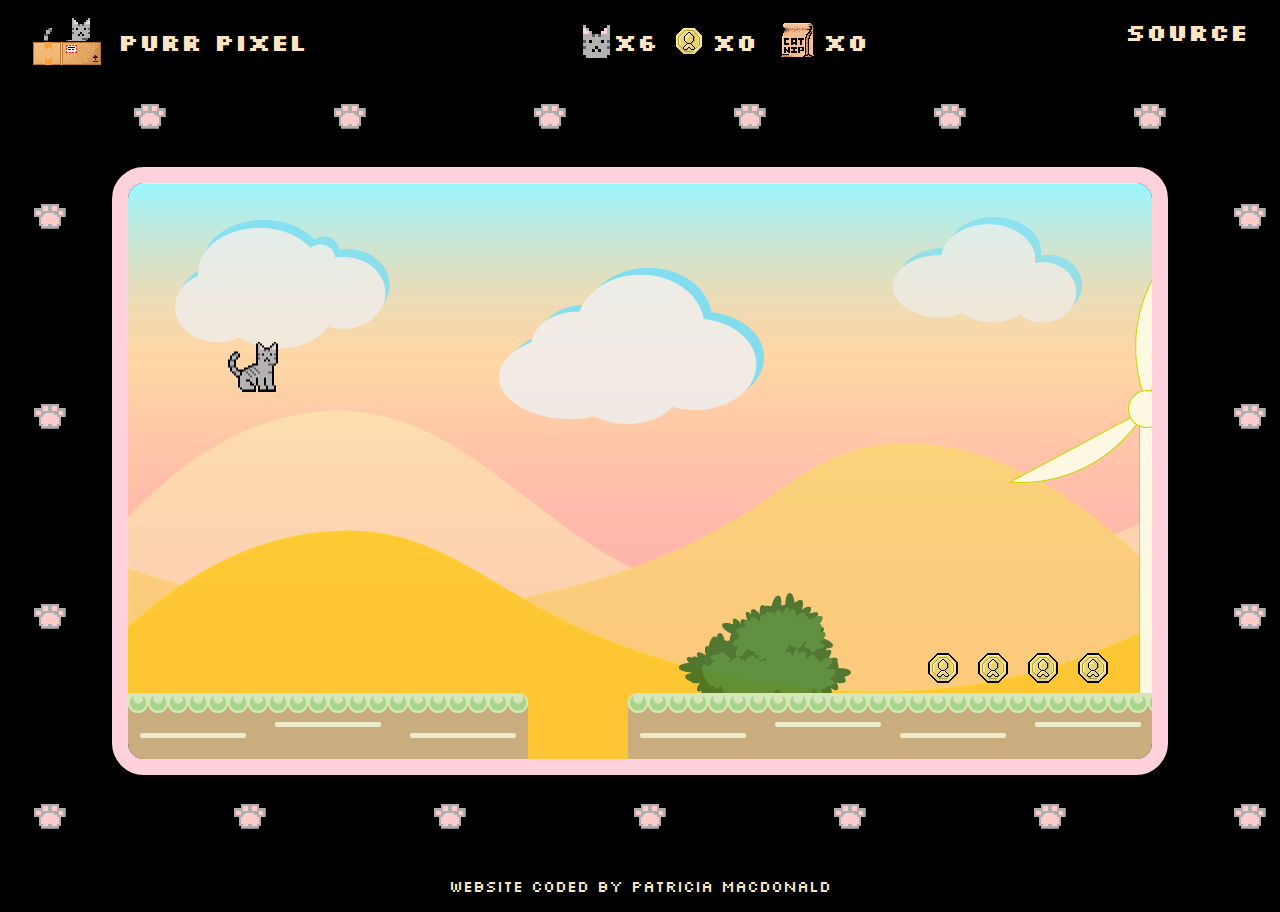
==== index.html @ 545e361a "working copy of capstone" ====
<!DOCTYPE html>
<html lang="en">
<head>
    <meta charset="UTF-8">
    <meta name="viewport" content="width=device-width, initial-scale=1.0">
    <link rel="stylesheet" href="./styles.css">
    <link rel="preconnect" href="https://fonts.googleapis.com">
    <link rel="preconnect" href="https://fonts.gstatic.com" crossorigin>
    <link href="https://fonts.googleapis.com/css2?family=Silkscreen:wght@400;700&display=swap" rel="stylesheet">
    <title>Purr Pixel</title>
</head>
<nav>
    <section id="logo">
        <img id="cat-logo" src="./image/cat-box-right.png">
        <h1>Purr Pixel</h1>
    </section>
    <section id="game-info">
        <img src="./image/cat-life.png">
        <p>X<span id="life-count"></span></p>
        <img id="coin-logo" src="./image/coin.png">
        <p>X<span id="coin-count"></span></p>
        <img src="./image/cat-nip.png">
        <p>X<span id="cat-nip-count" ></span></p>

    </section>
    <a href="./pages/source.html" >Source</a>
</nav>
<body>
    <main>
    
    <audio id="jump">
        <source src="./audio/jump.mp3">
    </audio>
    <audio id="coin-sound">
        <source src="./audio/coin-sound.mp3">
    </audio>
    <canvas>
        <p id="you-win"></p>
    <audio id="background-music" src="./audio/music.mp3" controls autoplay loop></audio>
    </canvas>

    </main>
    <footer>
        <p>Website coded by Patricia Macdonald</p>
    </footer>
    <script type="module" src="./script.js">
    </script>
</body>
</html>
---- styles.css ----
* {
    margin: 0;
}

body {
    height: 100vh;
    background-color: black;
}

main {
    display: flex;
    align-items: center;
    justify-content: center;
    height: 90vh;
    background-image: url(./image/diagonal-paw.png);
}

#logo {
    display: flex;
    align-items: center;
}

#cat-logo {
    padding-left: 2rem;
}

#game-info {
    display: flex;
    align-items: center;
    text-align: center;
    font-family: "Silkscreen", sans-serif;
    font-weight: 700;
    font-style: normal;
    font-size: 1.5rem;
    color: bisque;
}

#game-info img {
    padding-left: 1rem;
}

#coin-logo {
    padding-right: 0.5rem;
}

a {
    text-decoration: none;
    text-align: center;
    font-family: "Silkscreen", sans-serif;
    font-weight: 700;
    font-style: normal;
    font-size: 1.5rem;
    color: bisque;
    padding-right: 2rem;
}

a:hover {
    color:#FFD1DC;
}

nav {
    display: flex;
    justify-content:space-between;
    text-align: flex-start;
    color: bisque;
    padding-top: 1rem;
}

h1 {
    font-family: "Silkscreen", sans-serif;
    font-weight: 700;
    font-style: normal;
    color: bisque;
    font-size: 1.5rem;
    padding-left: 1rem;
}

h2 {
    font-family: "Silkscreen", sans-serif;
    font-weight: 700;
    font-style: normal;
    color: bisque;
    font-size: 1.5rem;
    padding-left: 1rem;
}

#coin-counter {
    text-align: center;
    font-family: "Silkscreen", sans-serif;
    font-weight: 700;
    font-style: normal;
    color: bisque;
}

canvas {
    border-radius: 2rem;
    border: #FFD1DC 1rem solid;
}

footer {
    text-align: center;
    font-family: "Silkscreen", sans-serif;
    color: bisque;
    padding-bottom: 1rem;
}
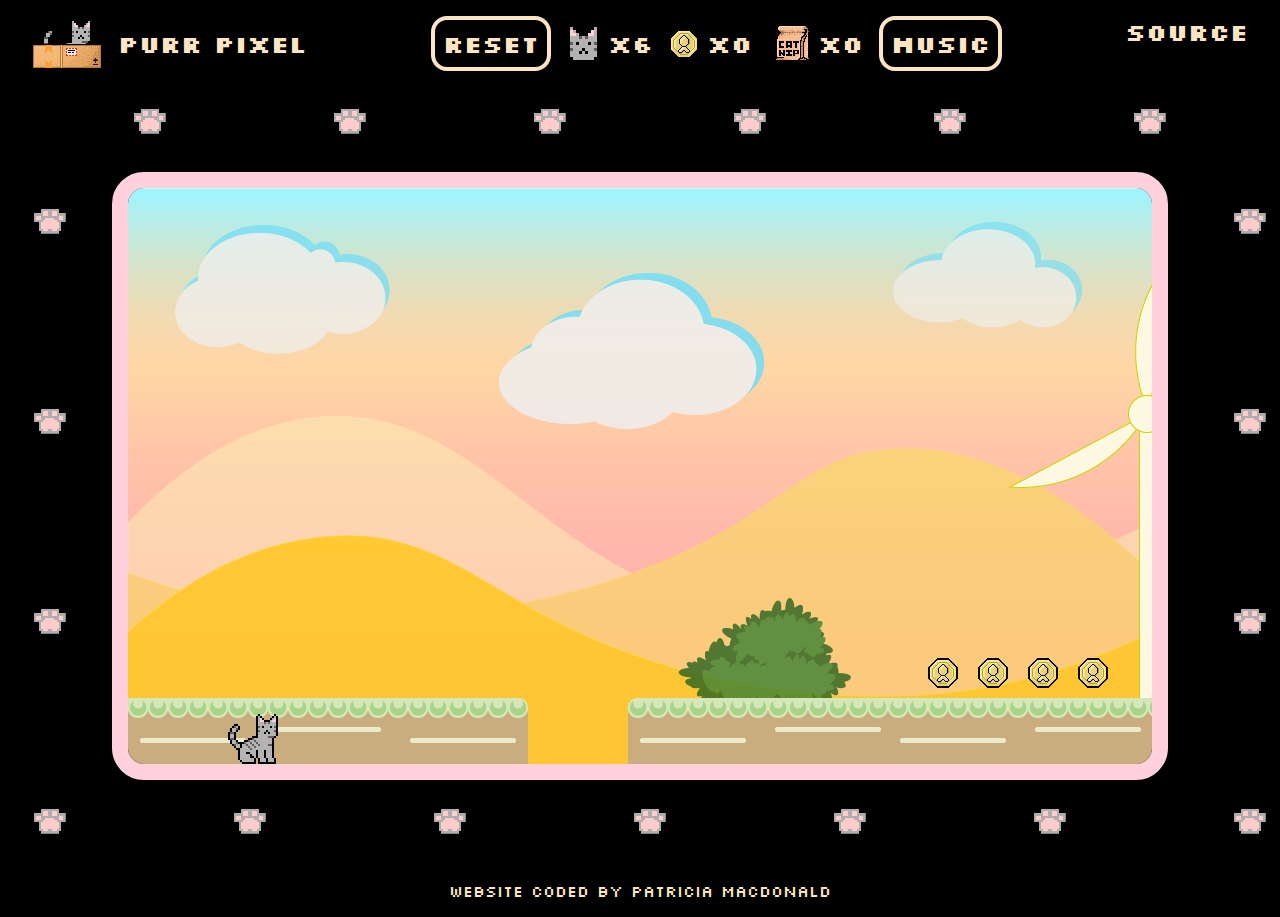
==== commit 70f54aab: "reset button, music button, added art source" ====
--- a/index.html
+++ b/index.html
@@ -3,6 +3,7 @@
 <head>
     <meta charset="UTF-8">
     <meta name="viewport" content="width=device-width, initial-scale=1.0">
+    
     <link rel="stylesheet" href="./styles.css">
     <link rel="preconnect" href="https://fonts.googleapis.com">
     <link rel="preconnect" href="https://fonts.gstatic.com" crossorigin>
@@ -15,19 +16,21 @@
         <h1>Purr Pixel</h1>
     </section>
     <section id="game-info">
-        <img src="./image/cat-life.png">
+        <a id="reset" href="./index.html">RESET</a>
+        <img id="cat-life" src="./image/cat-life.png">
         <p>X<span id="life-count"></span></p>
         <img id="coin-logo" src="./image/coin.png">
         <p>X<span id="coin-count"></span></p>
         <img src="./image/cat-nip.png">
         <p>X<span id="cat-nip-count" ></span></p>
-
+        <section id="music-space">
+            <button id="music-button">MUSIC</button>
+        </section>
     </section>
     <a href="./pages/source.html" >Source</a>
 </nav>
 <body>
     <main>
-    
     <audio id="jump">
         <source src="./audio/jump.mp3">
     </audio>
@@ -43,7 +46,6 @@
     <footer>
         <p>Website coded by Patricia Macdonald</p>
     </footer>
-    <script type="module" src="./script.js">
-    </script>
+    <script type="module" src="./script.js"></script>
 </body>
 </html>--- a/styles.css
+++ b/styles.css
@@ -42,6 +42,41 @@
 #coin-logo {
     padding-right: 0.5rem;
 }
+#cat-life {
+    padding-right: 0.5rem;
+}
+
+#reset {
+    padding: 0.5rem;
+    border: bisque 4px solid;
+    border-radius: 1rem;
+}
+
+#reset:hover {
+    color: black;
+    background-color: #FFD1DC;
+}
+
+#music-button {
+    font-family: "Silkscreen", sans-serif;
+    background-color: black;
+    padding: 0.5rem;
+    border: bisque 4px solid;
+    font-weight: 700;
+    font-size: 1.5rem;
+    text-align: center;
+    border-radius: 1rem;
+    color: bisque;
+}
+
+#music-button:hover {
+    color: black;
+    background-color: #FFD1DC;
+}
+
+#music-space {
+    padding-left: 1rem;
+}
 
 a {
     text-decoration: none;
@@ -61,7 +96,7 @@
 nav {
     display: flex;
     justify-content:space-between;
-    text-align: flex-start;
+    text-align: center;
     color: bisque;
     padding-top: 1rem;
 }
@@ -104,3 +139,6 @@
     padding-bottom: 1rem;
 }
 
+footer p {
+    font-size: 1rem;
+}
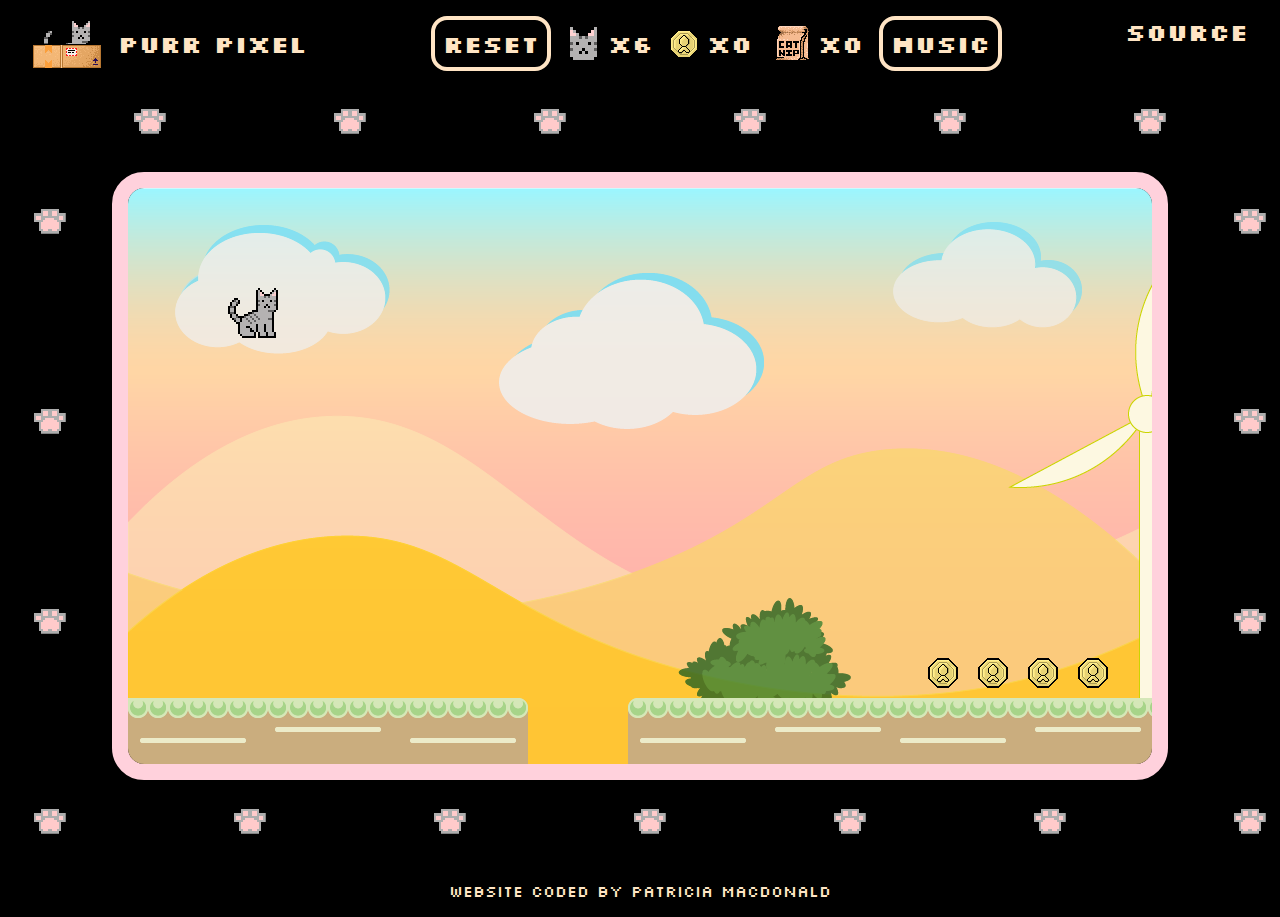
==== commit 356ae41d: "alt images" ====
--- a/index.html
+++ b/index.html
@@ -12,16 +12,16 @@
 </head>
 <nav>
     <section id="logo">
-        <img id="cat-logo" src="./image/cat-box-right.png">
+        <img id="cat-logo" src="./image/cat-box-right.png" alt="Cat in a box image">
         <h1>Purr Pixel</h1>
     </section>
     <section id="game-info">
         <a id="reset" href="./index.html">RESET</a>
-        <img id="cat-life" src="./image/cat-life.png">
+        <img id="cat-life" src="./image/cat-life.png" alt="Cat face image">
         <p>X<span id="life-count"></span></p>
-        <img id="coin-logo" src="./image/coin.png">
+        <img id="coin-logo" src="./image/coin.png" alt="coin image">
         <p>X<span id="coin-count"></span></p>
-        <img src="./image/cat-nip.png">
+        <img src="./image/cat-nip.png" alt="cat nip bad image">
         <p>X<span id="cat-nip-count" ></span></p>
         <section id="music-space">
             <button id="music-button">MUSIC</button>
